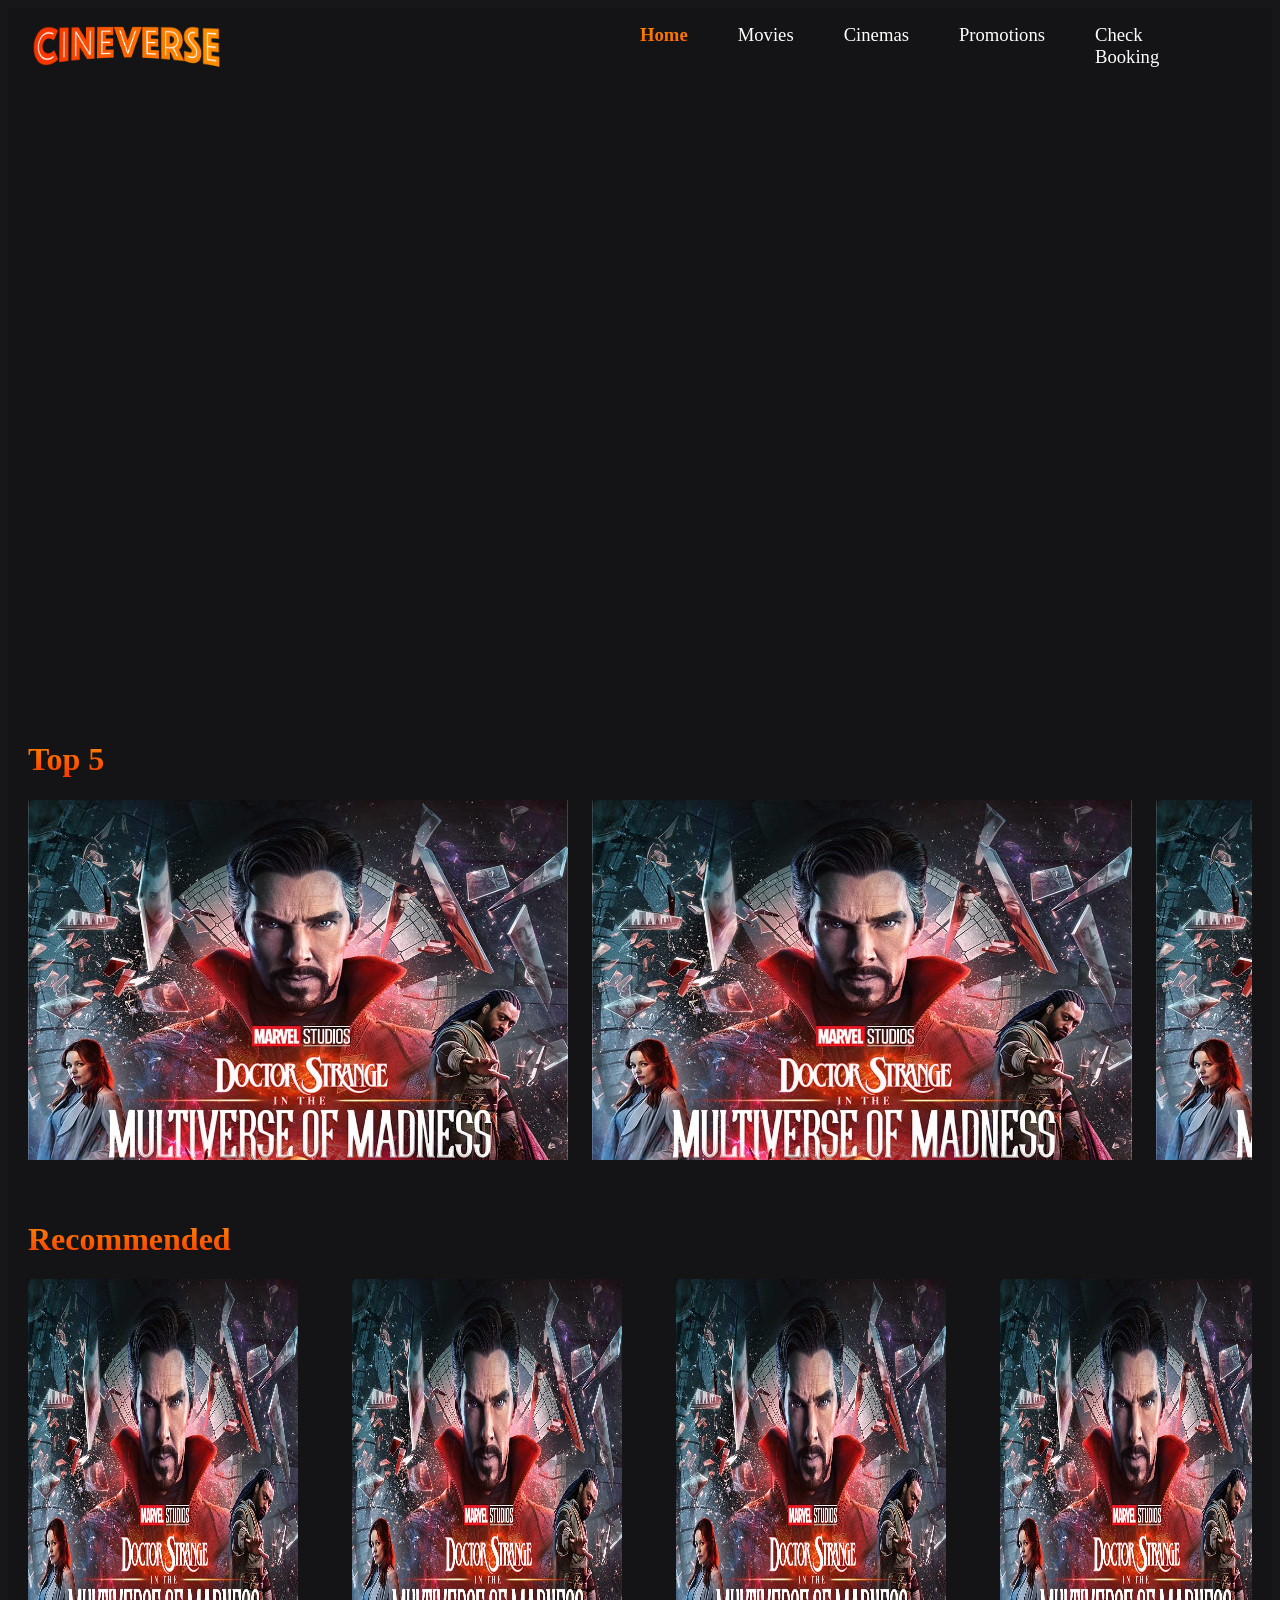
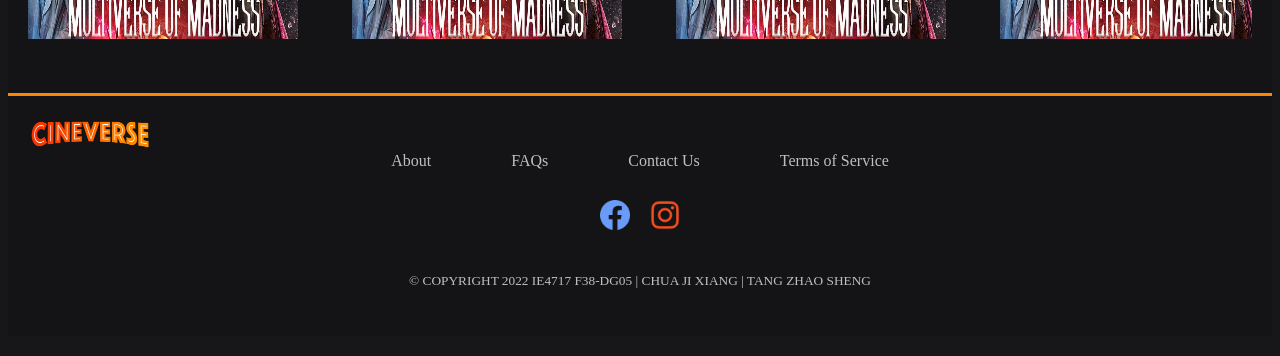
==== index.html @ 0e99ba68 "Added footer html and css. Added recommended container" ====
<!DOCTYPE html>
<html>

<head>
    <meta charset="utf-8">
    <title>Cineverse - Movie Tickets</title>
    <link rel="stylesheet" href="./styles/globals/main.css">
    <link rel="stylesheet" href="./styles/pages/home.css">
    <script src="./scripts/globals/navBarActiveLink.js" defer></script>
    <!-- defer means the script will run parallel when parsing the page and after it loads finish, it will execute the script -->
</head>

<body>
    <div id="wrapper">
        <nav class="nav-container">
            <img id="cineverse-logo" src="./images/icons/cineverse_logo.png" alt="cineverse_logo">
            <div class="nav-items">
                <a href="./index.html">Home</a>
                <a href="./pages/movies/movies.html">Movies</a>
                <a href="./pages/cinemas/cinema.html">Cinemas</a>
                <a href="./pages/promotions/promotion.html">Promotions</a>
                <a href="./pages/checkbooking/checkbooking.html">Check Booking</a>
            </div>
        </nav>
        <video id="opening-trailer" autoplay muted loop>
            <source src="./images/pages/home/jumanji_trim_crop.mp4" type="video/mp4">
        </video>
        <div class="container">
            <div class="top5-container">
                <h1>Top 5</h1>
                <div class="horizontal-scroll-container">
                    <img src="./images/pages/home/movie-doctorstrange.jpg">
                    <img src="./images/pages/home/movie-doctorstrange.jpg">
                    <img src="./images/pages/home/movie-doctorstrange.jpg">
                    <img src="./images/pages/home/movie-doctorstrange.jpg">
                    <img src="./images/pages/home/movie-doctorstrange.jpg">

                </div>
            </div>
            <br /><br />
            <div class="recommended-container">
                <h1>Recommended</h1>
                <div class="horizontal-scroll-container">
                    <img src="./images/pages/home/movie-doctorstrange.jpg">
                    <img src="./images/pages/home/movie-doctorstrange.jpg">
                    <img src="./images/pages/home/movie-doctorstrange.jpg">
                    <img src="./images/pages/home/movie-doctorstrange.jpg">
                    <img src="./images/pages/home/movie-doctorstrange.jpg">

                </div>
            </div>
        </div>
        <footer class="footer-container">
            <img id="cineverse-logo" src="./images/icons/cineverse_logo.png" alt="cineverse_logo">
            <div class="link-container">
                <a href="">About</a>
                <a href="">FAQs</a>
                <a href="">Contact Us</a>
                <a href="">Terms of Service</a>
            </div>
            <div class="social-media-icons">
                <img id="social-media-icon" src="./images/icons/facebook-icon.png" alt="facebook-icon">
                <img id="social-media-icon" src="./images/icons/instagram-icon.png" alt="instagram-icon">
            </div>
            <p>&copy; COPYRIGHT 2022 IE4717 F38-DG05 | CHUA JI XIANG | TANG ZHAO SHENG </p>
        </footer>
    </div>
</body>

</html>
---- styles/globals/main.css ----
@font-face {
    font-family: "SF-Pro";
    src: url("../../fonts/SF-Pro.ttf") format("truetype"),
    url("../../fonts/SF-Pro.woff") format("woff");
}

@font-face {
    font-family: "SF-Pro-Italic";
    src: url("../../fonts/SF-Pro-Italic.woff") format("woff");
}

body {
    background-color: #171719;
    font-family: "SF-Pro";
}


h1 {
    color:pink;
    font-family: "SF-Pro";
}

#wrapper {
    min-width: 1200px;
    max-width: 1920px;
    background-color: #141416;
    margin: auto;
}

.nav-container {
    background-color: 141416;
    padding: 10px 20px;
    display: flex;
    flex-direction: row;
    justify-content: space-between;
    align-items: center;
}

.nav-items {
    display: flex;
    justify-content: flex-end;
    width: 50%;
}

.nav-items a {
    color: #ffffff;
    font-size: 14pt;
    margin-right: 50px;
    text-decoration: none;
}

/* link selector must be in this order: :link, :visited, :focus, :hover, :active */
.nav-items a:hover {
    color: #dedede;
}

.nav-items a:is(:link, :active, :visited).nav-item-active {
    font-weight: bold;
    background-image: -webkit-linear-gradient(#FE8C00, #F83600);
    background-clip: unset;
    -webkit-background-clip: text;
    -webkit-text-fill-color: transparent;
}

#cineverse-logo {
    width: 200px;
}

.container {
    display: flex;
    flex-direction: column;
}

/*Footer Styles*/

.footer-container {
    display: flex;
    flex-direction: column;
    width: 100%;
    height: 200px;
    margin: 50px 0px 20px 0px;
    padding: 20px 0px;
    border-image: -webkit-linear-gradient(#FE8C00, #F83600) 30;
    border-top: 3px solid;
}

.footer-container #cineverse-logo {
    width: 10%;
    margin-left: 20px;
}

.footer-container p {
    font-size: 10pt;
    font-weight: 300;
    color: #BFBFBF;
    text-align: center;
}

.link-container {
    display: flex;
    flex-direction: row;
    justify-content: center;
    align-items: center;
}
.link-container a {
    padding: 0px 40px;
    text-decoration: none;
    color: #BFBFBF;
}

.social-media-icons {
    display: flex;
    flex-direction: row;
    justify-content: center;
    align-items: center;
    margin: 30px 0px;
}

#social-media-icon {
    width: 30px;
    height: 30px;
    padding: 0px 10px;
}
---- styles/pages/home.css ----
h1 {
    font-weight: bold;
    background-image: -webkit-linear-gradient(#FE8C00, #F83600);
    background-clip: unset;
    -webkit-background-clip: text;
    -webkit-text-fill-color: transparent;
}

#opening-trailer {
  width: 100%;
}

.top5-container {
    display: flex;
    flex-direction: column;
    padding: 0px 20px;
}

.horizontal-scroll-container {
    overflow: hidden;
    white-space: nowrap;
}

.horizontal-scroll-container:hover{
    overflow-x: scroll;
} 

/* width */
.horizontal-scroll-container::-webkit-scrollbar {
    width: 100px;
  }
  
  /* Track */
  .horizontal-scroll-container::-webkit-scrollbar-track {
    background: #151515; 
    border-radius: 20px;
  }
   
  /* Handle */
  .horizontal-scroll-container::-webkit-scrollbar-thumb {
    background: #212121; 
    border-radius: 20px;
  }
  
  /* Handle on hover */
  .horizontal-scroll-container::-webkit-scrollbar-thumb:hover {
    background: #2a2a2a; 
  }

.top5-container img {
    width: 540px;
    height: 360px;
    padding-right: 20px;
}

.recommended-container {
  display: flex;
  flex-direction: column;
  padding: 0px 20px;
}

.recommended-container img {
  width: 270px;
  height: 360px;
  padding-right: 50px;
}
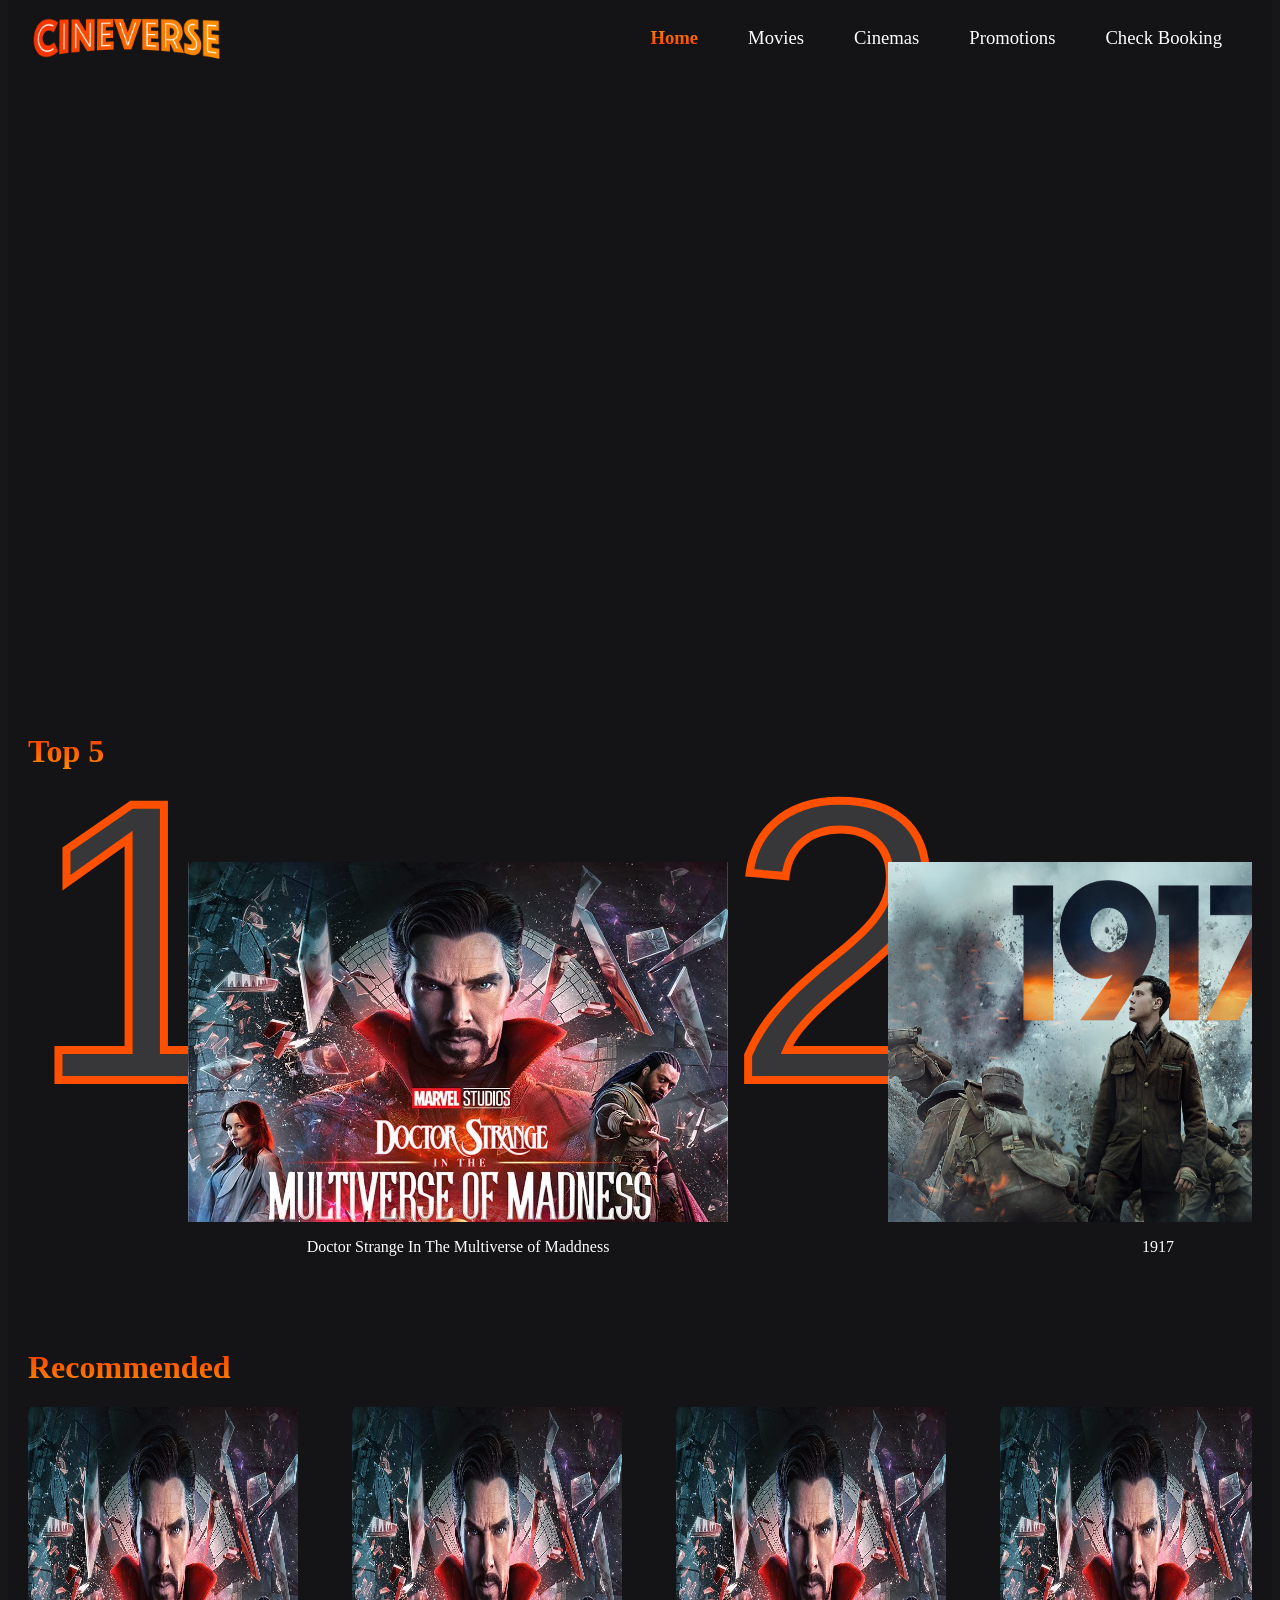
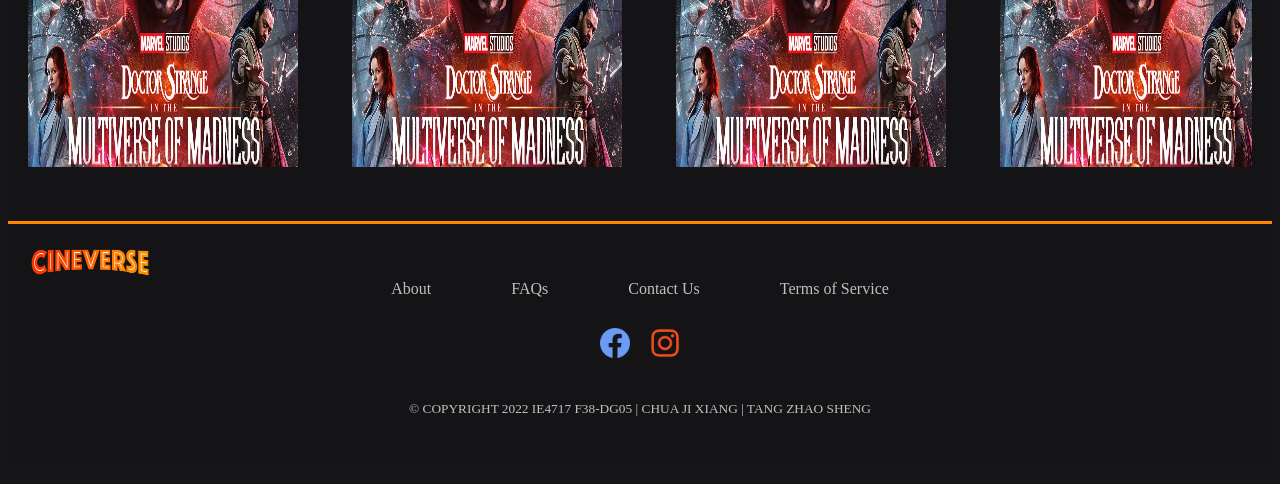
==== commit da5fcbd0: "Implemented top 5 movie scroll view as reusable components from javascript" ====
--- a/index.html
+++ b/index.html
@@ -25,16 +25,14 @@
         <video id="opening-trailer" autoplay muted loop>
             <source src="./images/pages/home/jumanji_trim_crop.mp4" type="video/mp4">
         </video>
+
         <div class="container">
             <div class="top5-container">
                 <h1>Top 5</h1>
                 <div class="horizontal-scroll-container">
-                    <img src="./images/pages/home/movie-doctorstrange.jpg">
-                    <img src="./images/pages/home/movie-doctorstrange.jpg">
-                    <img src="./images/pages/home/movie-doctorstrange.jpg">
-                    <img src="./images/pages/home/movie-doctorstrange.jpg">
-                    <img src="./images/pages/home/movie-doctorstrange.jpg">
-
+                    <div id="top5-card-list">
+                        <!-- Render HTML components from javascript -->
+                    </div>
                 </div>
             </div>
             <br /><br />
@@ -65,6 +63,7 @@
             <p>&copy; COPYRIGHT 2022 IE4717 F38-DG05 | CHUA JI XIANG | TANG ZHAO SHENG </p>
         </footer>
     </div>
+    <script type="text/javascript" src="./scripts/pages/home.js"></script>
 </body>
 
 </html>
--- a/styles/globals/main.css
+++ b/styles/globals/main.css
@@ -1,7 +1,7 @@
 @font-face {
     font-family: "SF-Pro";
     src: url("../../fonts/SF-Pro.ttf") format("truetype"),
-    url("../../fonts/SF-Pro.woff") format("woff");
+        url("../../fonts/SF-Pro.woff") format("woff");
 }
 
 @font-face {
@@ -16,7 +16,7 @@
 
 
 h1 {
-    color:pink;
+    color: pink;
     font-family: "SF-Pro";
 }
 
@@ -25,11 +25,12 @@
     max-width: 1920px;
     background-color: #141416;
     margin: auto;
+    display: block;
 }
 
 .nav-container {
-    background-color: 141416;
-    padding: 10px 20px;
+    background-color: #141416;
+    padding: 10px 0px;
     display: flex;
     flex-direction: row;
     justify-content: space-between;
@@ -64,6 +65,7 @@
 
 #cineverse-logo {
     width: 200px;
+    margin-left: 20px;
 }
 
 .container {
@@ -102,6 +104,7 @@
     justify-content: center;
     align-items: center;
 }
+
 .link-container a {
     padding: 0px 40px;
     text-decoration: none;
--- a/styles/pages/home.css
+++ b/styles/pages/home.css
@@ -1,9 +1,13 @@
+body {
+  margin-top: 0px;
+}
+
 h1 {
-    font-weight: bold;
-    background-image: -webkit-linear-gradient(#FE8C00, #F83600);
-    background-clip: unset;
-    -webkit-background-clip: text;
-    -webkit-text-fill-color: transparent;
+  font-weight: bold;
+  background-image: -webkit-linear-gradient(90deg, #fe8c00 0%, #f83600 100%);
+  background-clip: unset;
+  -webkit-background-clip: text;
+  -webkit-text-fill-color: transparent;
 }
 
 #opening-trailer {
@@ -11,46 +15,82 @@
 }
 
 .top5-container {
-    display: flex;
-    flex-direction: column;
-    padding: 0px 20px;
+  display: flex;
+  flex-direction: column;
+  padding: 0px 20px;
 }
 
 .horizontal-scroll-container {
-    overflow: hidden;
-    white-space: nowrap;
+  overflow: hidden;
+  white-space: nowrap;
 }
 
-.horizontal-scroll-container:hover{
-    overflow-x: scroll;
-} 
+.horizontal-scroll-container:hover {
+  overflow-x: scroll;
+}
 
 /* width */
 .horizontal-scroll-container::-webkit-scrollbar {
-    width: 100px;
-  }
-  
-  /* Track */
-  .horizontal-scroll-container::-webkit-scrollbar-track {
-    background: #151515; 
-    border-radius: 20px;
-  }
-   
-  /* Handle */
-  .horizontal-scroll-container::-webkit-scrollbar-thumb {
-    background: #212121; 
-    border-radius: 20px;
-  }
-  
-  /* Handle on hover */
-  .horizontal-scroll-container::-webkit-scrollbar-thumb:hover {
-    background: #2a2a2a; 
-  }
+  width: 100px;
+}
 
-.top5-container img {
-    width: 540px;
-    height: 360px;
-    padding-right: 20px;
+/* Track */
+.horizontal-scroll-container::-webkit-scrollbar-track {
+  background: #151515;
+  border-radius: 20px;
+}
+
+/* Handle */
+.horizontal-scroll-container::-webkit-scrollbar-thumb {
+  background: #212121;
+  border-radius: 20px;
+}
+
+/* Handle on hover */
+.horizontal-scroll-container::-webkit-scrollbar-thumb:hover {
+  background: #2a2a2a;
+}
+
+#top5-card-list {
+  display: flex;
+  padding-bottom: 20px;
+}
+
+.top5-Card {
+  width: 620px;
+  height: 480px;
+  padding: 0px 40px;
+  position: relative;
+}
+
+.rank-number {
+  position: absolute;
+  top: -80px;
+  left: 0px;
+  font-size: 400px;
+  font-family: Verdana, Geneva, Tahoma, sans-serif;
+  -webkit-text-fill-color: rgb(255, 255, 255, 0.15);
+  -webkit-text-stroke-width: 8px;
+  -webkit-text-stroke-color: #fe5000;
+}
+
+.top5-movie {
+  position: absolute;
+  right: 0px;
+  bottom: 0px;
+  display: flex;
+  flex-direction: column;
+  justify-content: center;
+  align-items: center;
+}
+
+.top5-movie img {
+  width: 540px;
+  height: 360px;
+}
+
+.top5-movie p {
+  color: white;
 }
 
 .recommended-container {
@@ -63,4 +103,4 @@
   width: 270px;
   height: 360px;
   padding-right: 50px;
-}+}
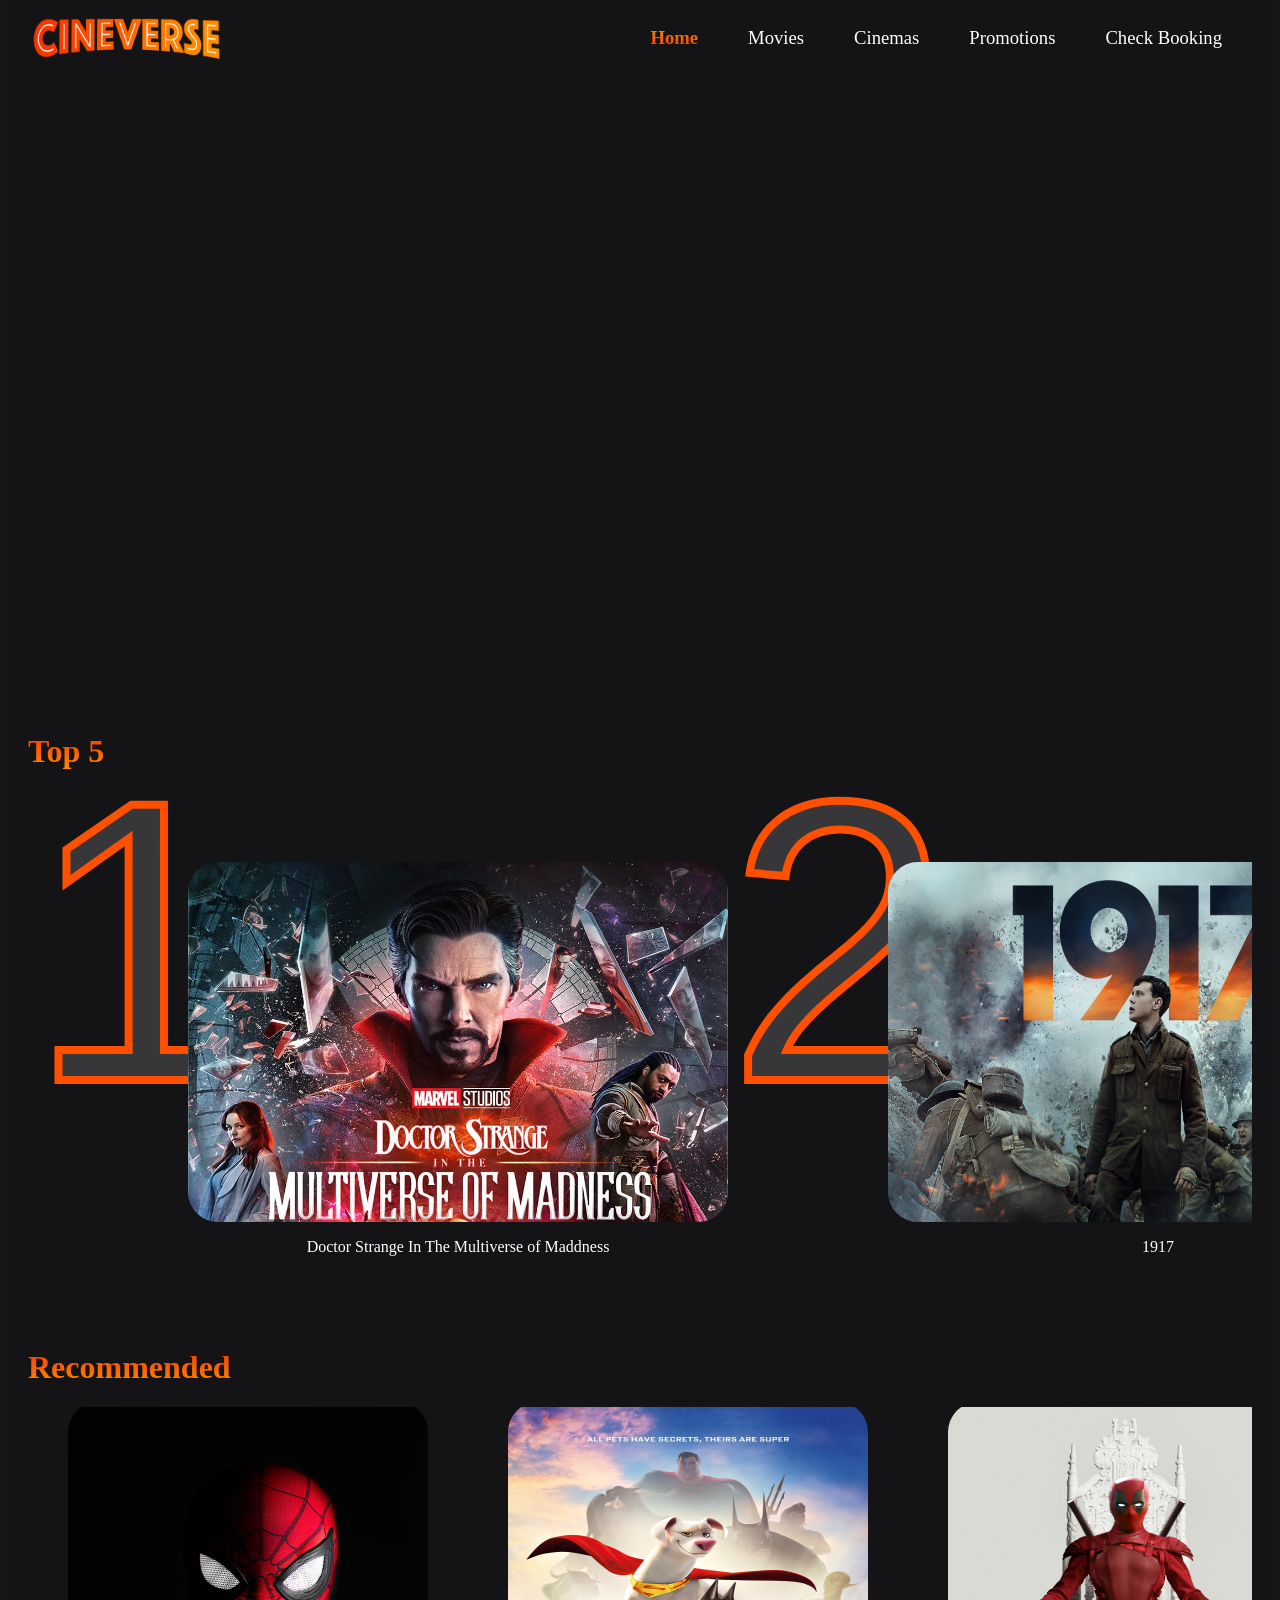
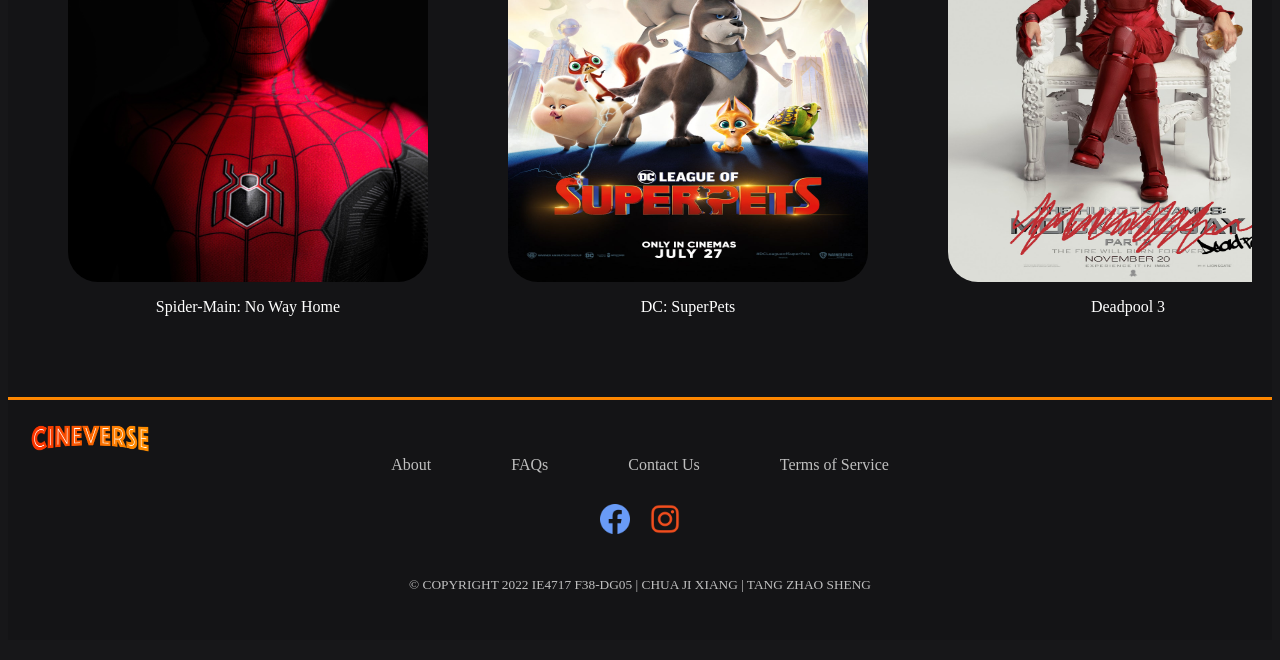
==== commit df514776: "Implemented Recommended Movie List with reusable HTML components from javascript" ====
--- a/index.html
+++ b/index.html
@@ -39,12 +39,9 @@
             <div class="recommended-container">
                 <h1>Recommended</h1>
                 <div class="horizontal-scroll-container">
-                    <img src="./images/pages/home/movie-doctorstrange.jpg">
-                    <img src="./images/pages/home/movie-doctorstrange.jpg">
-                    <img src="./images/pages/home/movie-doctorstrange.jpg">
-                    <img src="./images/pages/home/movie-doctorstrange.jpg">
-                    <img src="./images/pages/home/movie-doctorstrange.jpg">
-
+                    <div id="recommended-card-list">
+                        <!-- Render HTML components from javascript -->
+                    </div>
                 </div>
             </div>
         </div>
--- a/styles/pages/home.css
+++ b/styles/pages/home.css
@@ -87,6 +87,7 @@
 .top5-movie img {
   width: 540px;
   height: 360px;
+  border-radius: 30px;
 }
 
 .top5-movie p {
@@ -99,8 +100,27 @@
   padding: 0px 20px;
 }
 
-.recommended-container img {
-  width: 270px;
-  height: 360px;
-  padding-right: 50px;
+#recommended-card-list {
+  display: flex;
+  padding-bottom: 20px;
 }
+
+.recommended-card {
+  width: 400px;
+  height: 520px;
+  padding: 0px 40px;
+  display: flex;
+  flex-direction: column;
+  justify-content: center;
+  align-items: center;
+}
+
+.recommended-card img {
+  width: 360px;
+  height: 480px;
+  border-radius: 30px;
+}
+
+.recommended-card p {
+  color: white;
+}
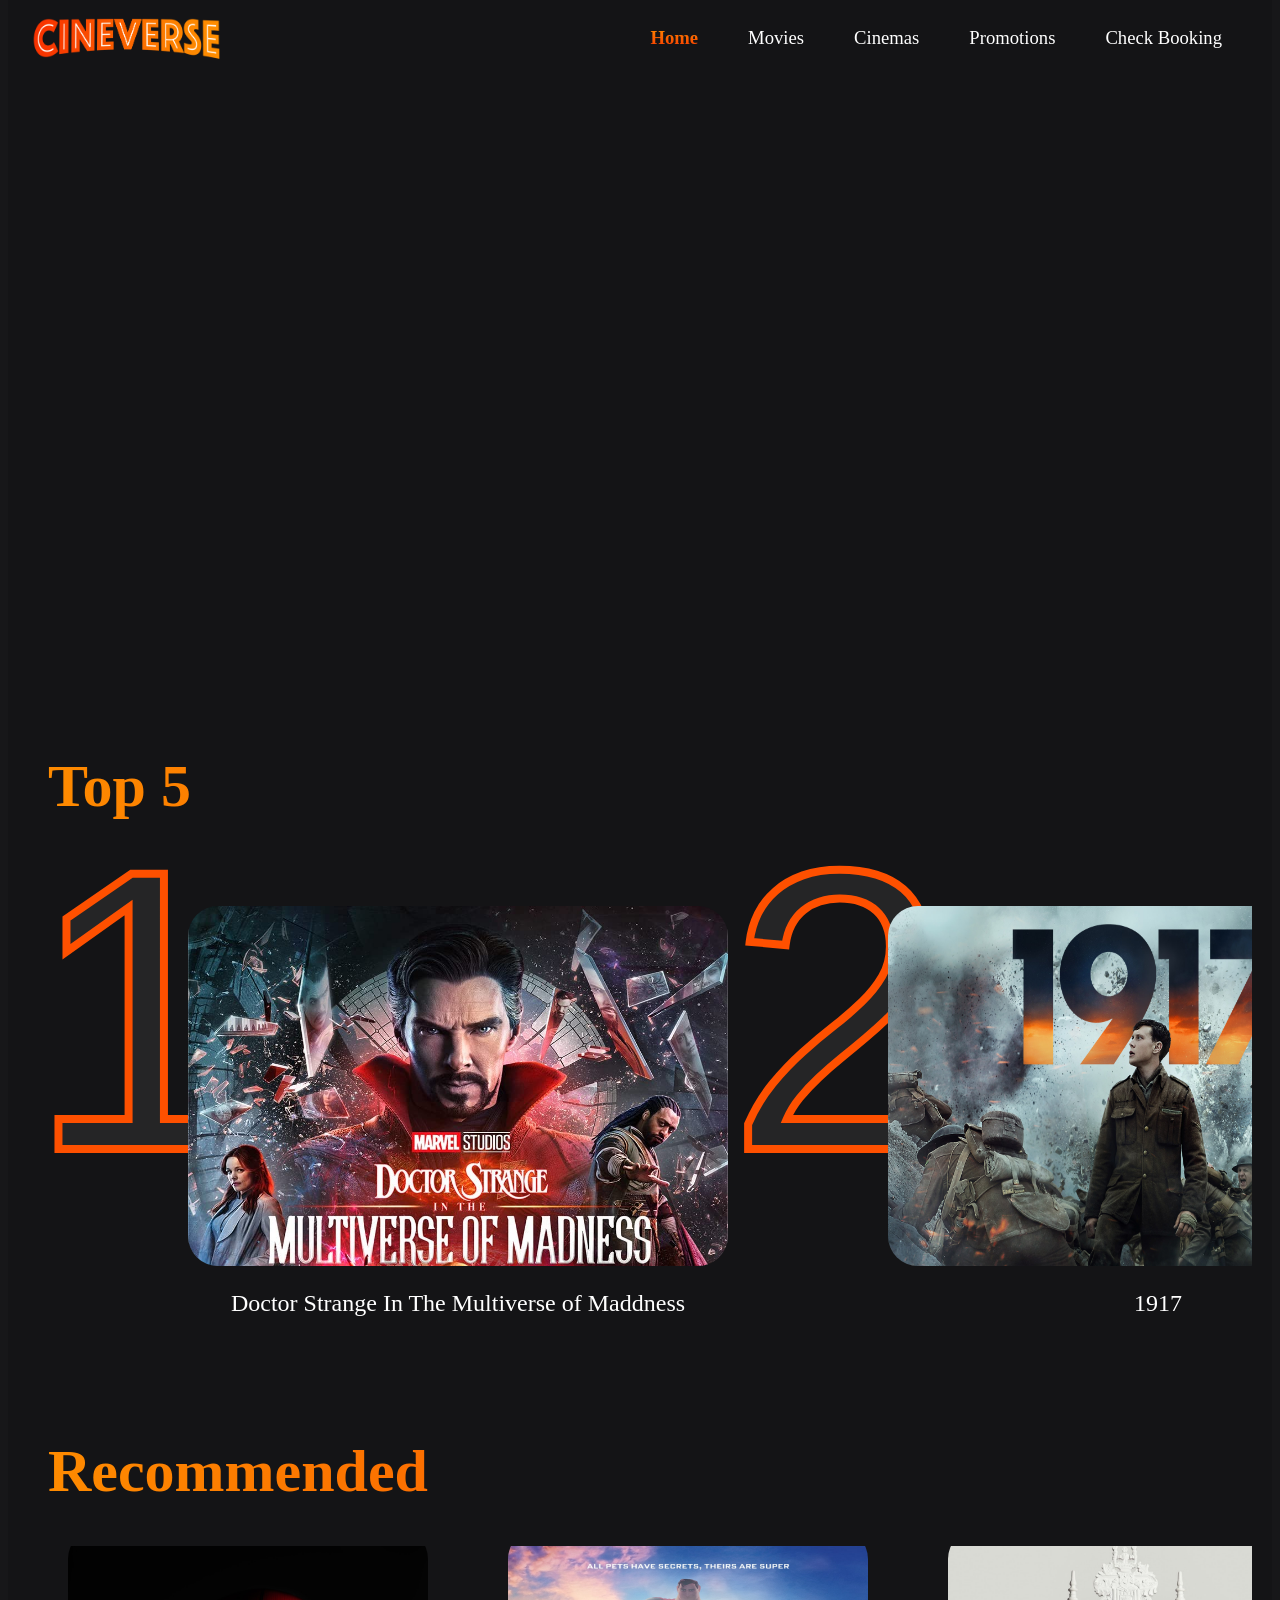
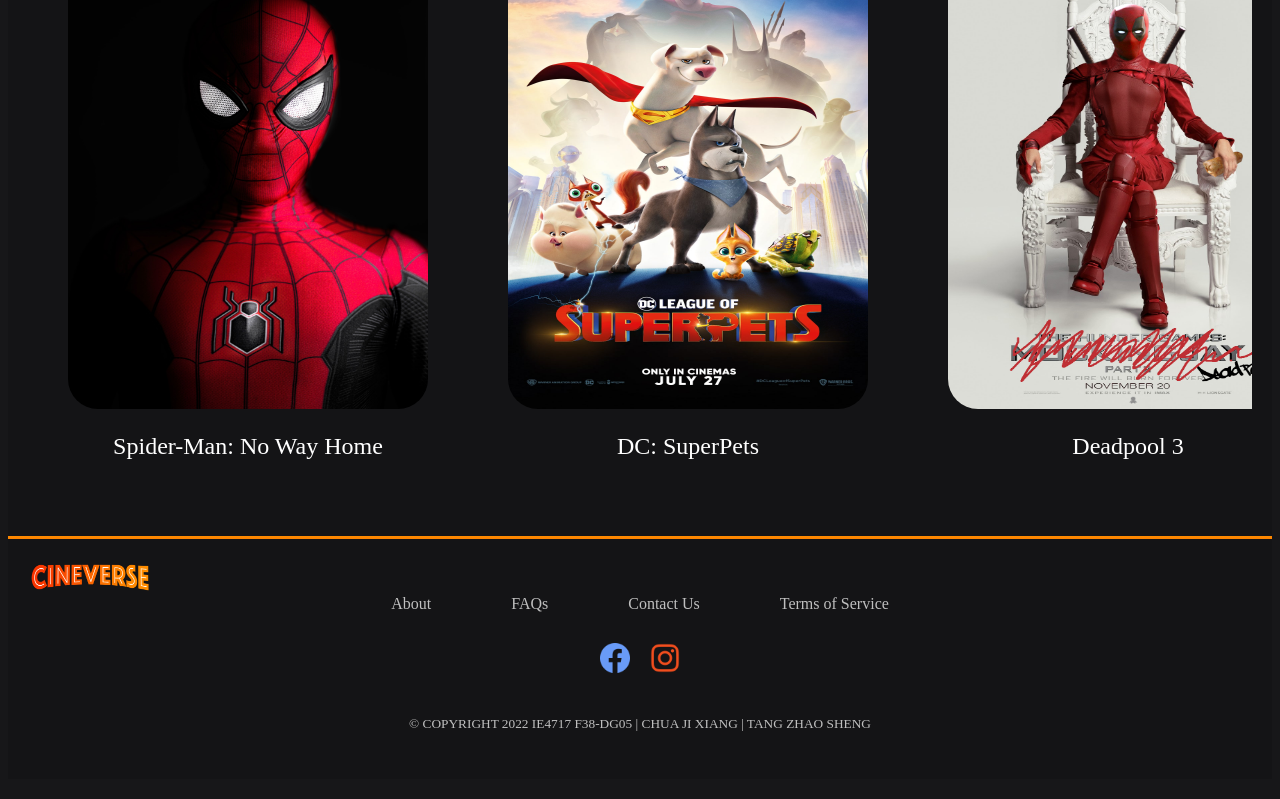
==== commit 1859e6a6: "Added Navigation from home page to movie details page Added a constant file that holds the movies mo" ====
--- a/index.html
+++ b/index.html
@@ -60,7 +60,9 @@
             <p>&copy; COPYRIGHT 2022 IE4717 F38-DG05 | CHUA JI XIANG | TANG ZHAO SHENG </p>
         </footer>
     </div>
-    <script type="text/javascript" src="./scripts/pages/home.js"></script>
+    <!-- <script type="text/javascript" src="./scripts/pages/home.js"></script> -->
+    <script type="module" src="./components/pages/top5MovieCardList.js"></script>
+    <script type="module" src="./components/pages/recommendedMovieCardList.js"></script>
 </body>
 
 </html>
--- a/styles/globals/main.css
+++ b/styles/globals/main.css
@@ -1,126 +1,192 @@
+/*Global Styles*/
 @font-face {
-    font-family: "SF-Pro";
-    src: url("../../fonts/SF-Pro.ttf") format("truetype"),
-        url("../../fonts/SF-Pro.woff") format("woff");
+  font-family: "SF-Pro";
+  src: url("../../fonts/SF-Pro.ttf") format("truetype"),
+    url("../../fonts/SF-Pro.woff") format("woff");
 }
 
 @font-face {
-    font-family: "SF-Pro-Italic";
-    src: url("../../fonts/SF-Pro-Italic.woff") format("woff");
+  font-family: "SF-Pro-Italic";
+  src: url("../../fonts/SF-Pro-Italic.woff") format("woff");
 }
 
 body {
-    background-color: #171719;
-    font-family: "SF-Pro";
+  background-color: #171719;
+  font-family: "SF-Pro";
 }
 
-
 h1 {
-    color: pink;
-    font-family: "SF-Pro";
+  background: linear-gradient(90deg, #fe8c00 0%, #f83600 96.88%);
+  -webkit-background-clip: text;
+  -webkit-text-fill-color: transparent;
+  background-clip: text;
+  font-size: 60px;
+  font-style: normal;
+  padding-left: 20px;
 }
 
+h2 {
+  font-size: 40px;
+  color: #ffffff;
+}
+
+p {
+  color: white;
+  font-size: 24px;
+}
+
+/*Body Styles*/
+
 #wrapper {
-    min-width: 1200px;
-    max-width: 1920px;
-    background-color: #141416;
-    margin: auto;
-    display: block;
+  min-width: 1200px;
+  max-width: 1920px;
+  min-height: 1080px;
+  background-color: #141416;
+  margin: auto;
+  display: block;
 }
 
 .nav-container {
-    background-color: #141416;
-    padding: 10px 0px;
-    display: flex;
-    flex-direction: row;
-    justify-content: space-between;
-    align-items: center;
+  background-color: #141416;
+  padding: 10px 0px;
+  display: flex;
+  flex-direction: row;
+  justify-content: space-between;
+  align-items: center;
 }
 
 .nav-items {
-    display: flex;
-    justify-content: flex-end;
-    width: 50%;
+  display: flex;
+  justify-content: flex-end;
+  width: 50%;
 }
 
 .nav-items a {
-    color: #ffffff;
-    font-size: 14pt;
-    margin-right: 50px;
-    text-decoration: none;
+  color: #ffffff;
+  font-size: 14pt;
+  margin-right: 50px;
+  text-decoration: none;
 }
 
 /* link selector must be in this order: :link, :visited, :focus, :hover, :active */
 .nav-items a:hover {
-    color: #dedede;
+  color: #dedede;
 }
 
 .nav-items a:is(:link, :active, :visited).nav-item-active {
-    font-weight: bold;
-    background-image: -webkit-linear-gradient(#FE8C00, #F83600);
-    background-clip: unset;
-    -webkit-background-clip: text;
-    -webkit-text-fill-color: transparent;
+  font-weight: bold;
+  background-image: -webkit-linear-gradient(#fe8c00, #f83600);
+  background-clip: unset;
+  -webkit-background-clip: text;
+  -webkit-text-fill-color: transparent;
 }
 
 #cineverse-logo {
-    width: 200px;
-    margin-left: 20px;
+  width: 200px;
+  margin-left: 20px;
 }
 
 .container {
-    display: flex;
-    flex-direction: column;
+  display: flex;
+  flex-direction: column;
+  width: 100%;
+  min-height: 800px;
+}
+
+.primary-button {
+  width: 230px;
+  height: 65px;
+  font-size: 1.75em;
+  font-weight: 300;
+  background-color: rgba(254, 140, 0, 0.8);
+  border: 2px solid rgba(20, 20, 22, 0.1);
+  backdrop-filter: blur(30px);
+  color: #ffffff;
+  border-radius: 20px;
+  transition: ease-in-out 0.2s;
+  cursor: pointer;
+}
+
+.primary-button:hover {
+  background-color: #ffffff;
+  color: #fe8c00;
+}
+
+.primary-button:active {
+  background-color: #141416;
+}
+
+.accent-button {
+  width: 230px;
+  height: 65px;
+  font-size: 1.75em;
+  font-weight: 300;
+  background-color: rgba(20, 20, 22, 0.5);
+  border: 2px solid rgba(254, 140, 0, 1);
+  backdrop-filter: blur(30px);
+  color: rgba(255, 255, 255, 1);
+  border-radius: 20px;
+  transition: ease-in-out 0.2s;
+  cursor: pointer;
+}
+
+.accent-button:hover {
+  background-color: rgba(255, 255, 255, 1);
+  color: #fe8c00;
+}
+
+.accent-button:active {
+  background-color: #141416;
 }
 
 /*Footer Styles*/
 
 .footer-container {
-    display: flex;
-    flex-direction: column;
-    width: 100%;
-    height: 200px;
-    margin: 50px 0px 20px 0px;
-    padding: 20px 0px;
-    border-image: -webkit-linear-gradient(#FE8C00, #F83600) 30;
-    border-top: 3px solid;
+  display: flex;
+  flex-direction: column;
+  width: 100%;
+  height: 200px;
+  margin: 50px 0px 20px 0px;
+  padding: 20px 0px;
+  border-image: -webkit-linear-gradient(#fe8c00, #f83600) 30;
+  border-top: 3px solid;
 }
 
 .footer-container #cineverse-logo {
-    width: 10%;
-    margin-left: 20px;
+  width: 10%;
+  margin-left: 20px;
 }
 
 .footer-container p {
-    font-size: 10pt;
-    font-weight: 300;
-    color: #BFBFBF;
-    text-align: center;
+  font-size: 10pt;
+  font-weight: 300;
+  color: #bfbfbf;
+  text-align: center;
 }
 
 .link-container {
-    display: flex;
-    flex-direction: row;
-    justify-content: center;
-    align-items: center;
+  display: flex;
+  flex-direction: row;
+  justify-content: center;
+  align-items: center;
 }
 
 .link-container a {
-    padding: 0px 40px;
-    text-decoration: none;
-    color: #BFBFBF;
+  padding: 0px 40px;
+  text-decoration: none;
+  color: #bfbfbf;
 }
 
 .social-media-icons {
-    display: flex;
-    flex-direction: row;
-    justify-content: center;
-    align-items: center;
-    margin: 30px 0px;
+  display: flex;
+  flex-direction: row;
+  justify-content: center;
+  align-items: center;
+  margin: 30px 0px;
 }
 
 #social-media-icon {
-    width: 30px;
-    height: 30px;
-    padding: 0px 10px;
-}+  width: 30px;
+  height: 30px;
+  padding: 0px 10px;
+}
--- a/styles/pages/home.css
+++ b/styles/pages/home.css
@@ -1,13 +1,5 @@
 body {
   margin-top: 0px;
-}
-
-h1 {
-  font-weight: bold;
-  background-image: -webkit-linear-gradient(90deg, #fe8c00 0%, #f83600 100%);
-  background-clip: unset;
-  -webkit-background-clip: text;
-  -webkit-text-fill-color: transparent;
 }
 
 #opening-trailer {
@@ -63,13 +55,17 @@
   position: relative;
 }
 
+.top5-Card:hover {
+  cursor: pointer;
+}
+
 .rank-number {
   position: absolute;
   top: -80px;
   left: 0px;
   font-size: 400px;
   font-family: Verdana, Geneva, Tahoma, sans-serif;
-  -webkit-text-fill-color: rgb(255, 255, 255, 0.15);
+  -webkit-text-fill-color: rgba(255, 255, 255, 0.071);
   -webkit-text-stroke-width: 8px;
   -webkit-text-stroke-color: #fe5000;
 }
@@ -115,6 +111,10 @@
   align-items: center;
 }
 
+.recommended-card:hover {
+  cursor: pointer;
+}
+
 .recommended-card img {
   width: 360px;
   height: 480px;
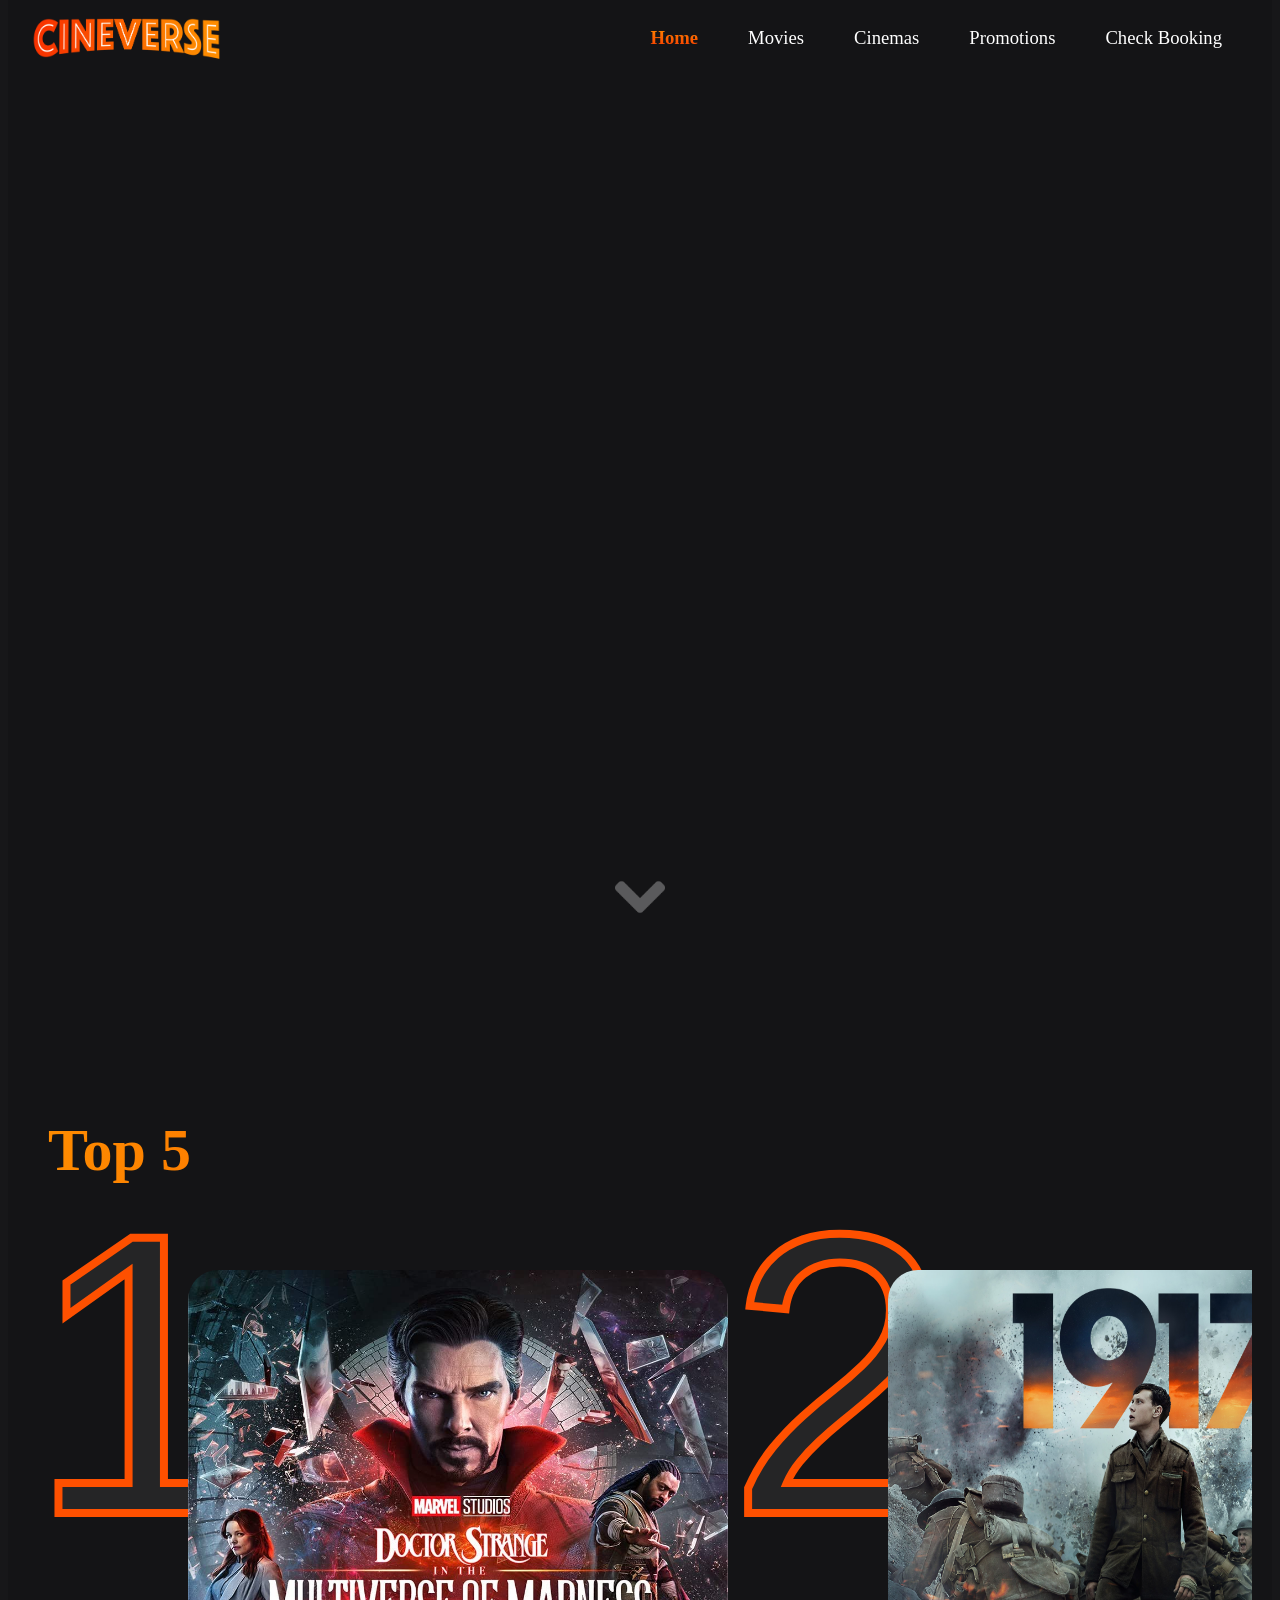
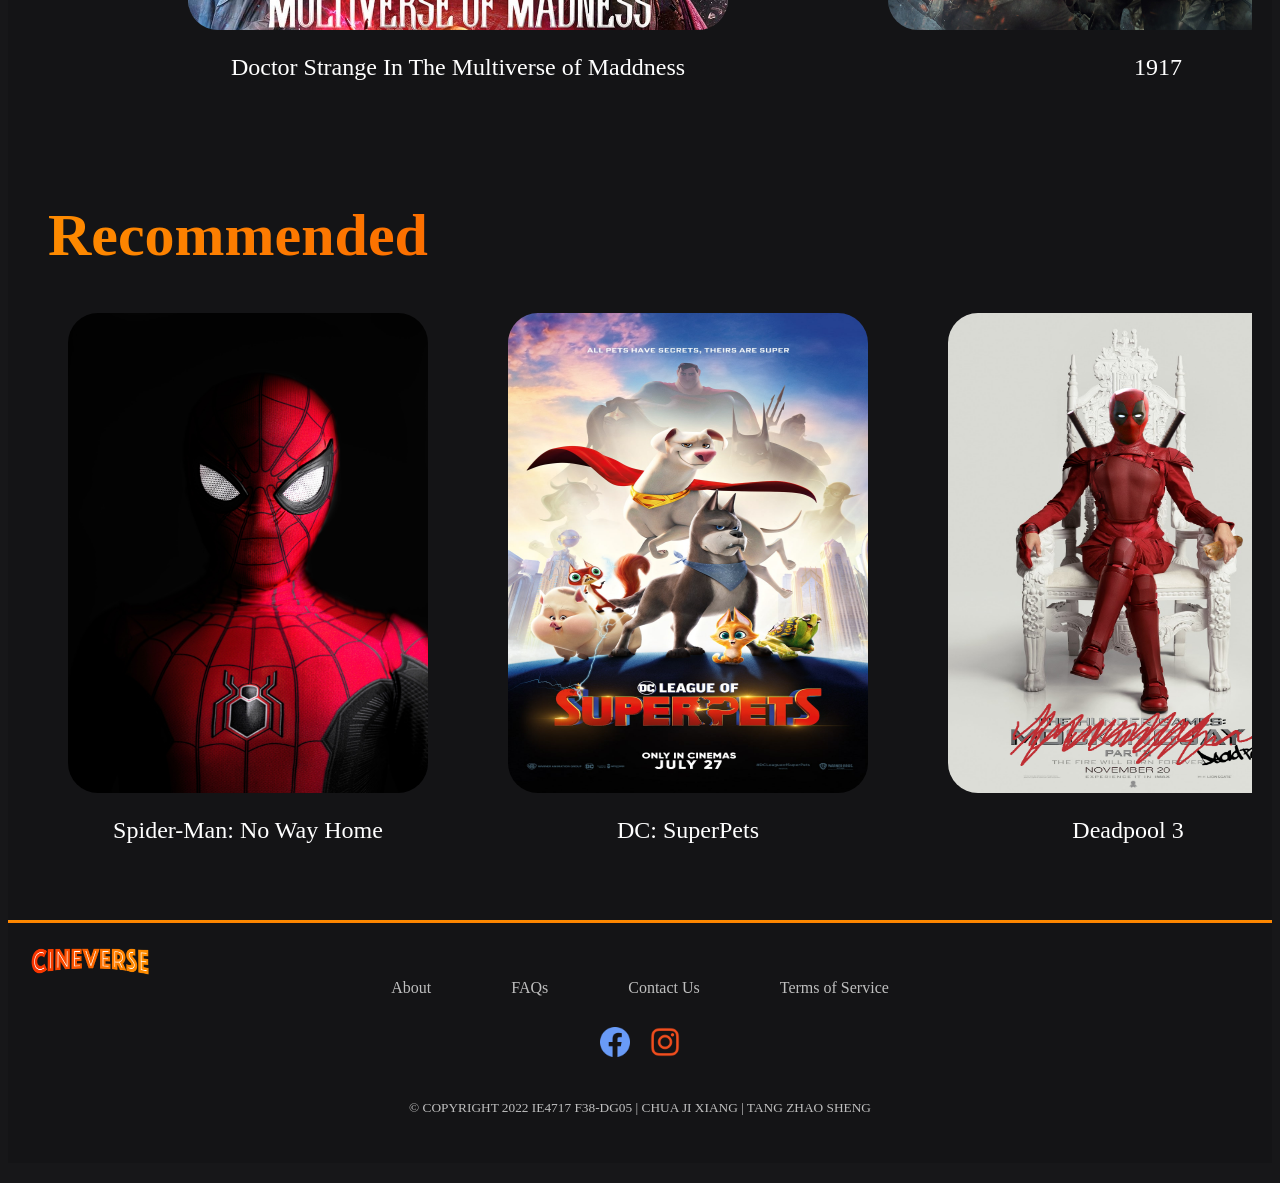
==== commit 7f2f9f67: "Added Chevron button to scroll down to top5 movies in index page" ====
--- a/index.html
+++ b/index.html
@@ -22,12 +22,19 @@
                 <a href="./pages/checkbooking/checkbooking.html">Check Booking</a>
             </div>
         </nav>
-        <video id="opening-trailer" autoplay muted loop>
-            <source src="./images/pages/home/jumanji_trim_crop.mp4" type="video/mp4">
-        </video>
+        <div class="trailer-container">
+            <video id="opening-trailer" autoplay muted loop>
+                <source src="./images/pages/home/jumanji_trim_crop.mp4" type="video/mp4">
+            </video>
+            <div class="bottom-chevron-container">
+                <a href='#top5-container'>
+                    <img class='chevron' src="./images/icons/chevron-arrow-down.png"></img>
+                </a>
+            </div>
+        </div>
 
         <div class="container">
-            <div class="top5-container">
+            <div class="top5-container" id="top5-container">
                 <h1>Top 5</h1>
                 <div class="horizontal-scroll-container">
                     <div id="top5-card-list">
--- a/styles/globals/main.css
+++ b/styles/globals/main.css
@@ -98,16 +98,19 @@
   height: 65px;
   font-size: 1.75em;
   font-weight: 300;
-  background-color: rgba(254, 140, 0, 0.8);
+  /* background-color: rgba(254, 140, 0, 0.8); */
+  background: linear-gradient(180deg, #fe8c00 0%, #f83600 100%);
   border: 2px solid rgba(20, 20, 22, 0.1);
   backdrop-filter: blur(30px);
   color: #ffffff;
   border-radius: 20px;
   transition: ease-in-out 0.2s;
+  transition: all 0.2s;
   cursor: pointer;
 }
 
 .primary-button:hover {
+  background: none;
   background-color: #ffffff;
   color: #fe8c00;
 }
--- a/styles/pages/home.css
+++ b/styles/pages/home.css
@@ -1,9 +1,57 @@
+html {
+  scroll-behavior: smooth; /*when redirect to another link, it will be a scrolling animation instead of a jump animation*/
+}
+
 body {
   margin-top: 0px;
 }
 
+.trailer-container {
+  width: 100%;
+  height: 1000px;
+  position: relative;
+}
+
 #opening-trailer {
   width: 100%;
+  height: 100%;
+  position: absolute;
+  top: 0;
+  left: 0;
+}
+
+.bottom-chevron-container {
+  position: absolute;
+  width: 100%;
+  height: 100%;
+  top: 0;
+  left: 0;
+  background-image: -webkit-linear-gradient(
+    90deg,
+    rgba(20, 20, 22, 1),
+    rgba(20, 20, 22, 0.2),
+    rgba(20, 20, 22, 0.1),
+    rgba(20, 20, 22, 0)
+  );
+  background-clip: content-box;
+  display: flex;
+  flex-direction: column;
+  justify-content: flex-end;
+  align-items: center;
+}
+
+.chevron {
+  margin-bottom: 150px;
+  cursor: pointer;
+  opacity: 0.3;
+  width: 50px;
+  height: 50px;
+  transition: opacity 0.3s;
+}
+
+.chevron:hover {
+  opacity: 1;
+  transform: scale(1.2);
 }
 
 .top5-container {
@@ -98,6 +146,7 @@
 
 #recommended-card-list {
   display: flex;
+  padding-top: 20px;
   padding-bottom: 20px;
 }
 
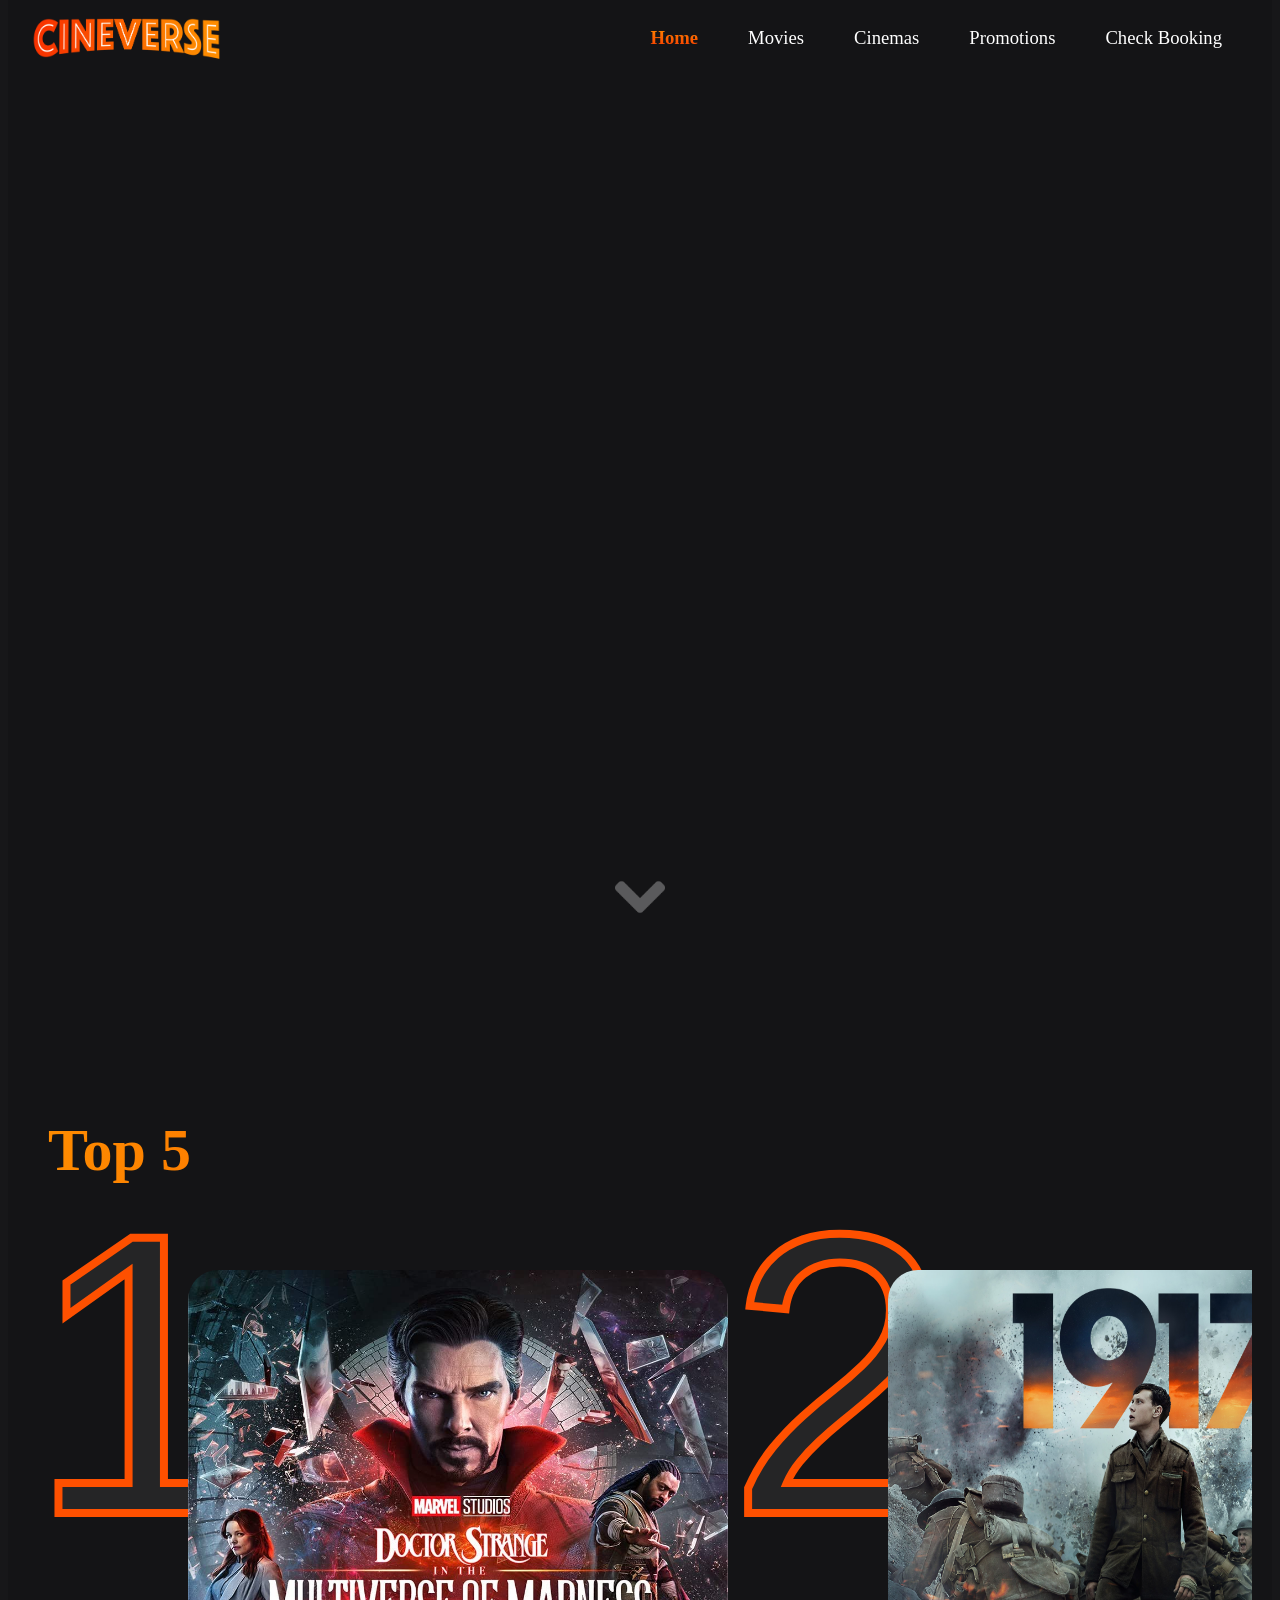
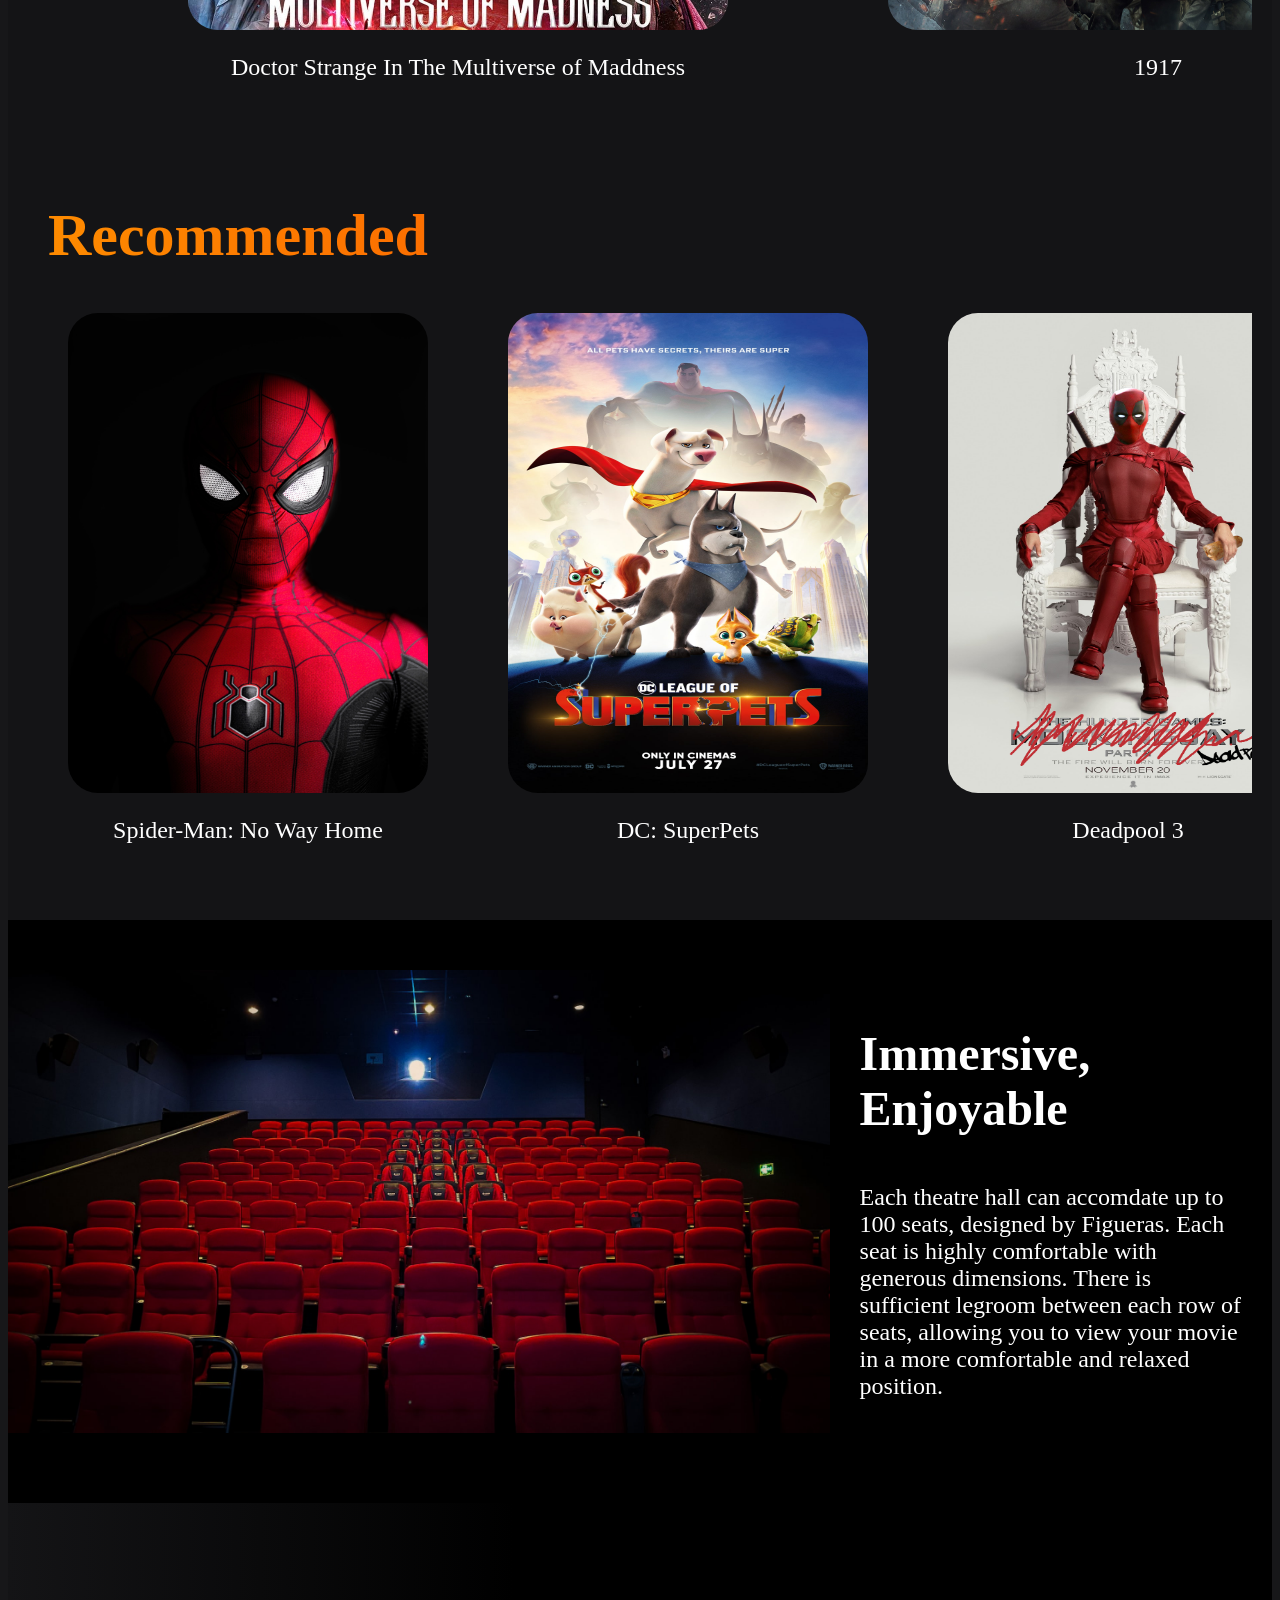
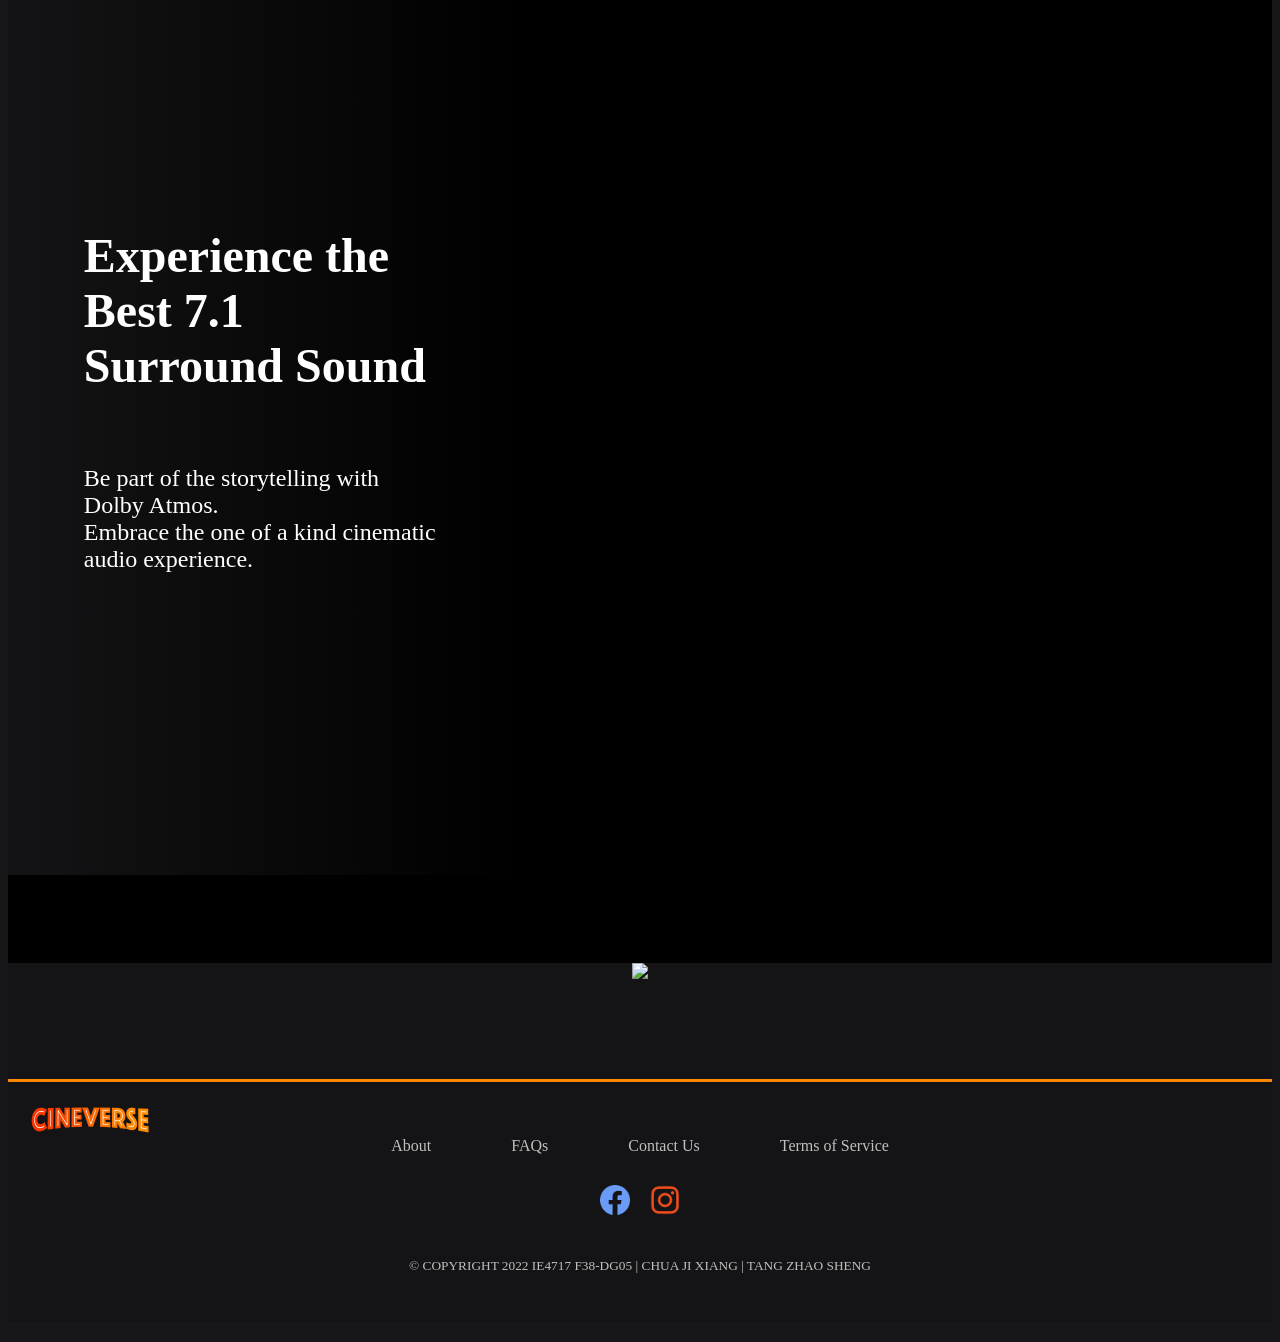
==== commit 0cfc5765: "Added new cinema information to home page for design purposes" ====
--- a/index.html
+++ b/index.html
@@ -51,6 +51,33 @@
                     </div>
                 </div>
             </div>
+            <div class="cinema-content-container">
+                <div class="cinema-hall-content">
+                    <img src="./images/pages/home/Cinema Seats.jpg">
+                    <div class="cinema-hall-content-description">
+                        <h3>Immersive, Enjoyable</h3>
+                        <p>Each theatre hall can accomdate up to 100 seats, designed by Figueras. Each seat is highly
+                            comfortable with
+                            generous dimensions. There is sufficient legroom between each row of
+                            seats, allowing you to view your movie in a more comfortable and relaxed position.
+                        </p>
+                    </div>
+                </div>
+                <div class="cinema-speakers-content">
+                    <video id="dolby-atmos" autoplay muted loop>
+                        <source src="./images/pages/home/Dolby_Atmos.mp4" type="video/mp4">
+                    </video>
+                    <div class="dolby-atmos-description">
+                        <h3>Experience the Best 7.1 Surround Sound </h3>
+                        <p>Be part of the storytelling with Dolby Atmos. <br> Embrace the one of a kind cinematic audio
+                            experience.
+                        </p>
+                    </div>
+                </div>
+                <div class="cinema-imax-content">
+                    <img src="./images/pages/home/imax.png">
+                </div>
+            </div>
         </div>
         <footer class="footer-container">
             <img id="cineverse-logo" src="./images/icons/cineverse_logo.png" alt="cineverse_logo">
--- a/styles/pages/home.css
+++ b/styles/pages/home.css
@@ -173,3 +173,89 @@
 .recommended-card p {
   color: white;
 }
+
+/* Cinema Additional Contents*/
+.cinema-content-container {
+  display: flex;
+  flex-direction: column;
+  justify-content: flex-start;
+  align-items: center;
+  width: 100%;
+  padding: 50px 0px;
+}
+
+.cinema-hall-content {
+  background-color: #000000;
+  display: flex;
+  flex-direction: row;
+  align-items: center;
+  padding: 50px 0px;
+  color: #ffffff;
+}
+
+.cinema-hall-content img {
+  width: 65%;
+}
+
+.cinema-hall-content h3 {
+  font-size: 3em;
+  padding: 0px 30px;
+}
+
+.cinema-hall-content p {
+  font-size: 1.5em;
+  padding: 0px 30px;
+}
+
+.cinema-speakers-content {
+  width: 100%;
+  height: 1080px;
+  position: relative;
+  background-color: #000000;
+}
+
+#dolby-atmos {
+  width: 100%;
+  position: absolute;
+  top: 0;
+  left: 0;
+}
+
+.dolby-atmos-description {
+  position: absolute;
+  top: 0;
+  left: 0;
+  width: 40%;
+  height: 90%;
+  background-image: -webkit-linear-gradient(
+    0deg,
+    rgba(20, 20, 22, 1),
+    rgba(20, 20, 22, 0)
+  );
+  background-clip: content-box;
+  margin-top: 20px;
+  display: flex;
+  flex-direction: column;
+  justify-content: center;
+  color: #ffffff;
+}
+
+.dolby-atmos-description h3 {
+  font-size: 3em;
+  padding: 0px 15%;
+}
+
+.dolby-atmos-description p {
+  font-size: 1.5em;
+  padding: 0px 15%;
+}
+
+.cinema-imax-content {
+  display: flex;
+  flex-direction: row;
+  color: #ffffff;
+}
+
+.cinema-imax-content img {
+  width: 100%;
+}
